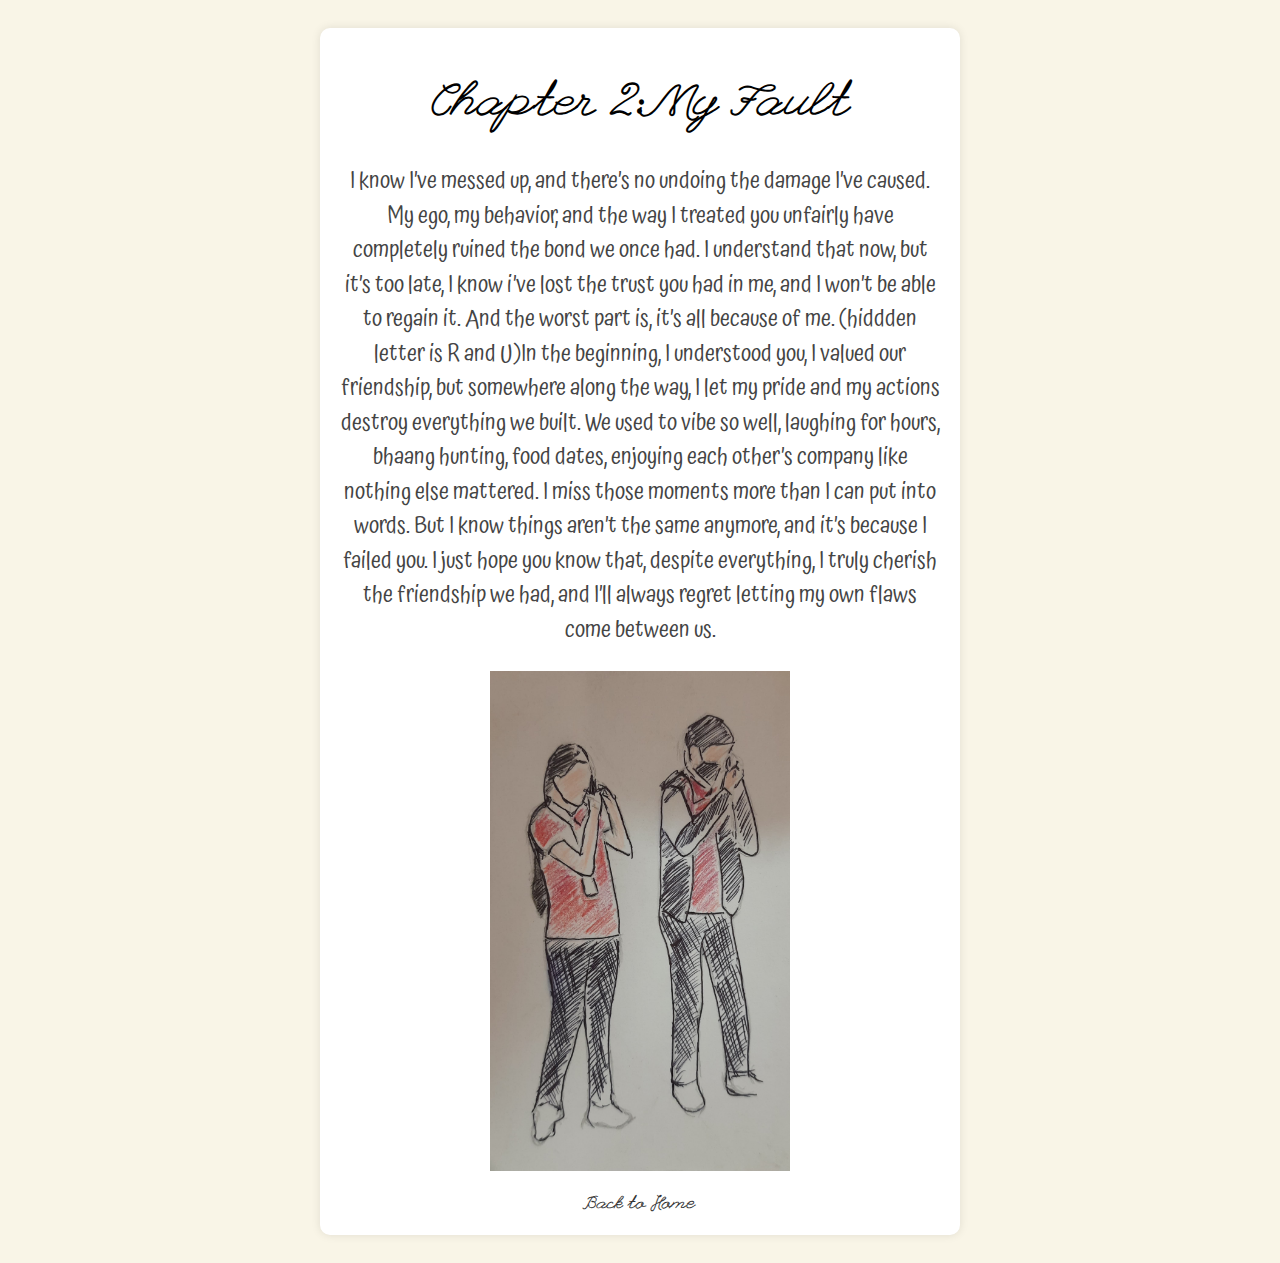
==== chapter2.html @ 7a60ce6c "Add files via upload" ====
<!DOCTYPE html>
<html lang="en">
<head>
    <link rel="stylesheet" href="styles.css">
    <link rel="preconnect" href="https://fonts.googleapis.com">
    <link rel="preconnect" href="https://fonts.gstatic.com" crossorigin>
    <link href="https://fonts.googleapis.com/css2?family=League+Script&display=swap" rel="stylesheet">
    <link rel="preconnect" href="https://fonts.googleapis.com">
    <link rel="preconnect" href="https://fonts.gstatic.com" crossorigin>
    <link href="https://fonts.googleapis.com/css2?family=Atma:wght@300;400;500;600;700&family=League+Script&display=swap" rel="stylesheet">
    <link rel="preconnect" href="https://fonts.googleapis.com">
    <link rel="preconnect" href="https://fonts.gstatic.com" crossorigin>
    <link href="https://fonts.googleapis.com/css2?family=Atma:wght@300;400;500;600;700&family=Griffy&family=League+Script&display=swap" rel="stylesheet">
    <meta charset="UTF-8">
    <meta name="viewport" content="width=device-width, initial-scale=1.0">
    <title>Chapter 2</title>
    <style>
        body { background-color: #f9f5e7; font-family: Arial, sans-serif; text-align: center; padding: 20px; }
        .content { max-width: 600px; margin: auto; padding: 20px; background: white; border-radius: 10px; box-shadow: 0 0 10px rgba(0, 0, 0, 0.1); }
        a { display: block; margin-top: 20px; text-decoration: none; font-size: 18px; color: #333; }
    </style>
</head>
<body>
    <div class="content">
        <h1>Chapter 2: My Fault</h1>
        <p>I know I’ve messed up, and there’s no undoing the damage I’ve caused. My ego, my behavior, and the way I treated you unfairly have completely ruined the bond we once had. I understand that now, but it’s too late, I know i’ve lost the trust you had in me, and I won’t be able to regain it. And the worst part is, it’s all because of me. (hiddden letter is R and U)In the beginning, I understood you, I valued our friendship, but somewhere along the way, I let my pride and my actions destroy everything we built. We used to vibe so well, laughing for hours, bhaang hunting, food dates, enjoying each other’s company like nothing else mattered. I miss those moments more than I can put into words. But I know things aren’t the same anymore, and it’s because I failed you. I just hope you know that, despite everything, I truly cherish the friendship we had, and I’ll always regret letting my own flaws come between us.</p>
        <img src="yes.jpeg" width="300" height="500">
        <a href="index.html">Back to Home</a>
    </div>
</body>
</html>
---- styles.css ----
/* General Styles */
body {
    background-color: #f9f5e7;
    font-family: "Atma", serif;
    text-align: center;
    padding: 20px;
}

/* Navigation Styles */
.nav {
    margin-bottom: 20px;
}

.nav a {
    margin: 0 10px;
    text-decoration: none;
    font-size: 18px;
    font-family: "Griffy", serif;
    color: #ff0404;
    font-weight: bold;
    transition: color 0.3s ease;
}
.league-script-regular {
    font-family: "League Script", serif;
    font-weight: 400;
    font-style: normal;
}

.league-script-regular {
    font-family: "League Script", serif;
    font-weight: 400;
    font-style: normal;
}

.atma-light {
    font-family: "Atma", serif;
    font-weight: 300;
    font-style: normal;
  }
  
  .atma-regular {
    font-family: "Atma", serif;
    font-weight: 400;
    font-style: normal;
  }
  
  .atma-medium {
    font-family: "Atma", serif;
    font-weight: 500;
    font-style: normal;
  }
  
  .atma-semibold {
    font-family: "Atma", serif;
    font-weight: 600;
    font-style: normal;
  }
  
  .atma-bold {
    font-family: "Atma", serif;
    font-weight: 700;
    font-style: normal;
  }
.griffy-regular {
    font-family: "Griffy", serif;
    font-weight: 400;
    font-style: normal;
  }
  
  
.nav a:hover {
    color: #ff5733;
}

/* Content Box Styles */
.content {
    max-width: 600px;
    margin: auto;
    padding: 20px;
    background: white;
    border-radius: 10px;
    box-shadow: 0 0 10px rgba(0, 0, 0, 0.1);
    font-family: 'Verdana', sans-serif;
}

/* Button Styles */
button {
    padding: 10px 20px;
    font-size: 16px;
    font-family: 'Courier New', monospace;
    background-color: #333;
    color: white;
    border: none;
    cursor: pointer;
    margin-top: 20px;
    border-radius: 5px;
    transition: background 0.3s ease;
}

button:hover {
    background-color: #ff5733;
}

/* Chapter Pages */
h1 {
    font-family: "League Script", serif;
    font-size: 48px;
}
h2 {
    font-family: "Atma", serif;
    font-size: 32px;
}
h3 {
    font-family: "Atma", serif;
    font-size: 16px;
    font-weight: 400;
}

p {
    font-family: "Atma", serif;
    font-size: 23px;
    line-height: 1.5;
    color: #444;
}

a {
    display: block;
    margin-top: 20px;
    text-decoration: none;
    font-size: px;
    font-family: "League Script", serif;
    color: #333;
    font-weight: bold;
}

a:hover {
    color: #ff5733;
}
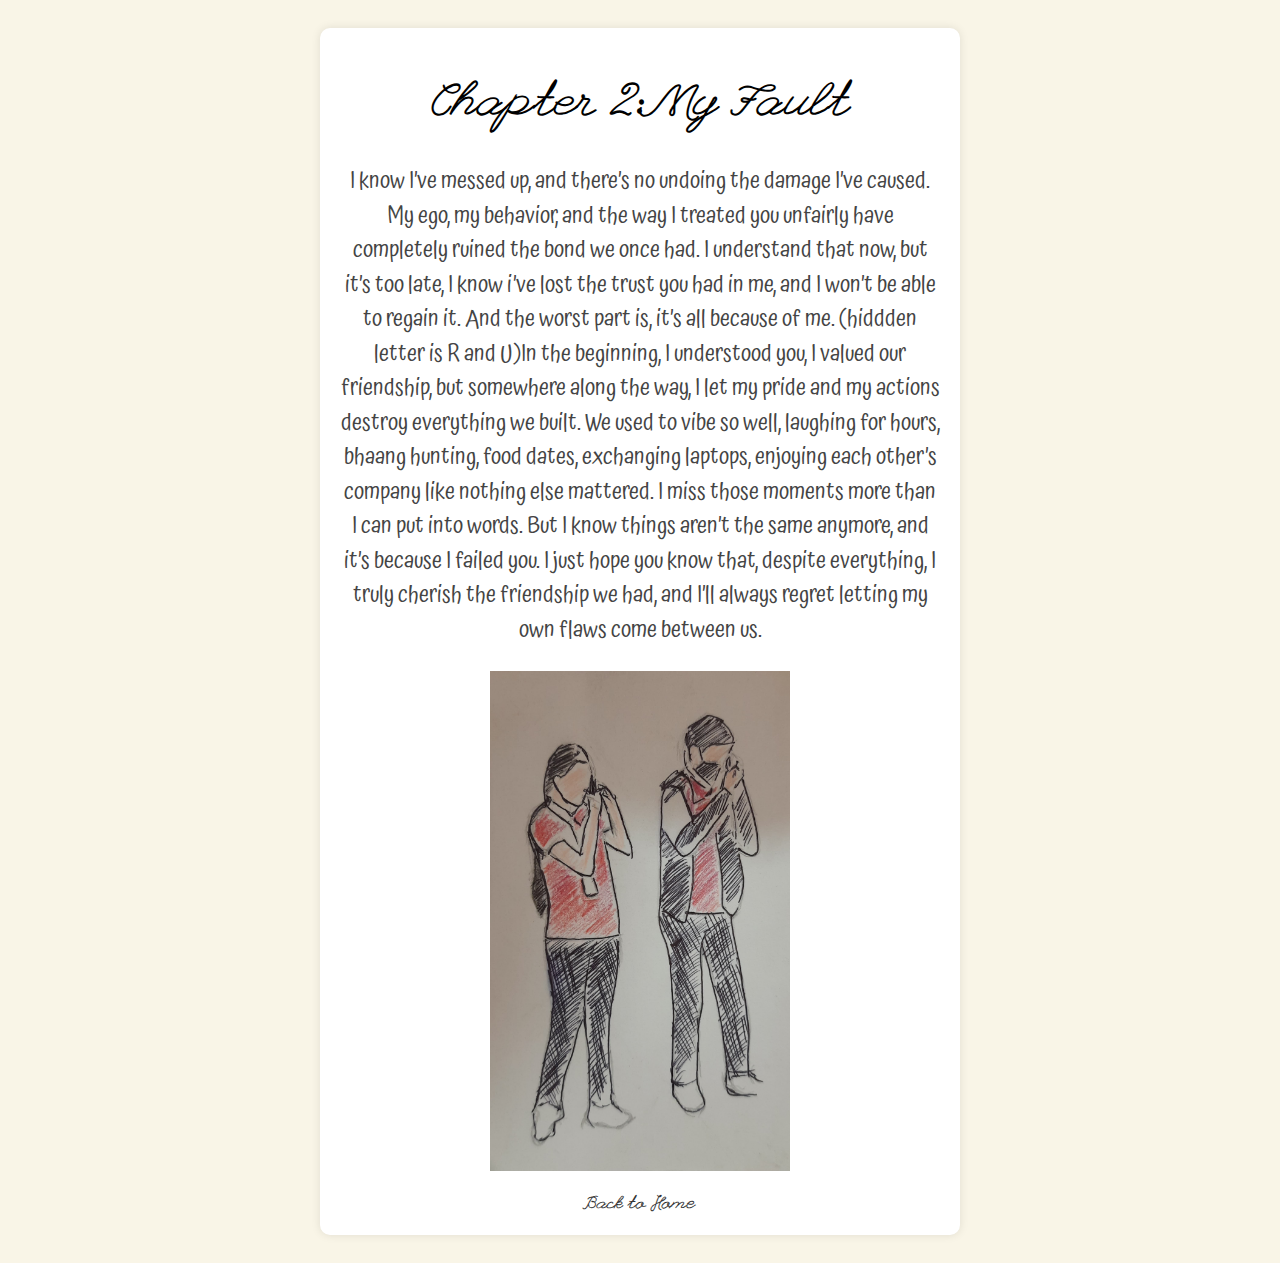
==== commit 509cf349: "Update chapter2.html" ====
--- a/chapter2.html
+++ b/chapter2.html
@@ -23,7 +23,7 @@
 <body>
     <div class="content">
         <h1>Chapter 2: My Fault</h1>
-        <p>I know I’ve messed up, and there’s no undoing the damage I’ve caused. My ego, my behavior, and the way I treated you unfairly have completely ruined the bond we once had. I understand that now, but it’s too late, I know i’ve lost the trust you had in me, and I won’t be able to regain it. And the worst part is, it’s all because of me. (hiddden letter is R and U)In the beginning, I understood you, I valued our friendship, but somewhere along the way, I let my pride and my actions destroy everything we built. We used to vibe so well, laughing for hours, bhaang hunting, food dates, enjoying each other’s company like nothing else mattered. I miss those moments more than I can put into words. But I know things aren’t the same anymore, and it’s because I failed you. I just hope you know that, despite everything, I truly cherish the friendship we had, and I’ll always regret letting my own flaws come between us.</p>
+        <p>I know I’ve messed up, and there’s no undoing the damage I’ve caused. My ego, my behavior, and the way I treated you unfairly have completely ruined the bond we once had. I understand that now, but it’s too late, I know i’ve lost the trust you had in me, and I won’t be able to regain it. And the worst part is, it’s all because of me. (hiddden letter is R and U)In the beginning, I understood you, I valued our friendship, but somewhere along the way, I let my pride and my actions destroy everything we built. We used to vibe so well, laughing for hours, bhaang hunting, food dates, exchanging laptops, enjoying each other’s company like nothing else mattered. I miss those moments more than I can put into words. But I know things aren’t the same anymore, and it’s because I failed you. I just hope you know that, despite everything, I truly cherish the friendship we had, and I’ll always regret letting my own flaws come between us.</p>
         <img src="yes.jpeg" width="300" height="500">
         <a href="index.html">Back to Home</a>
     </div>
